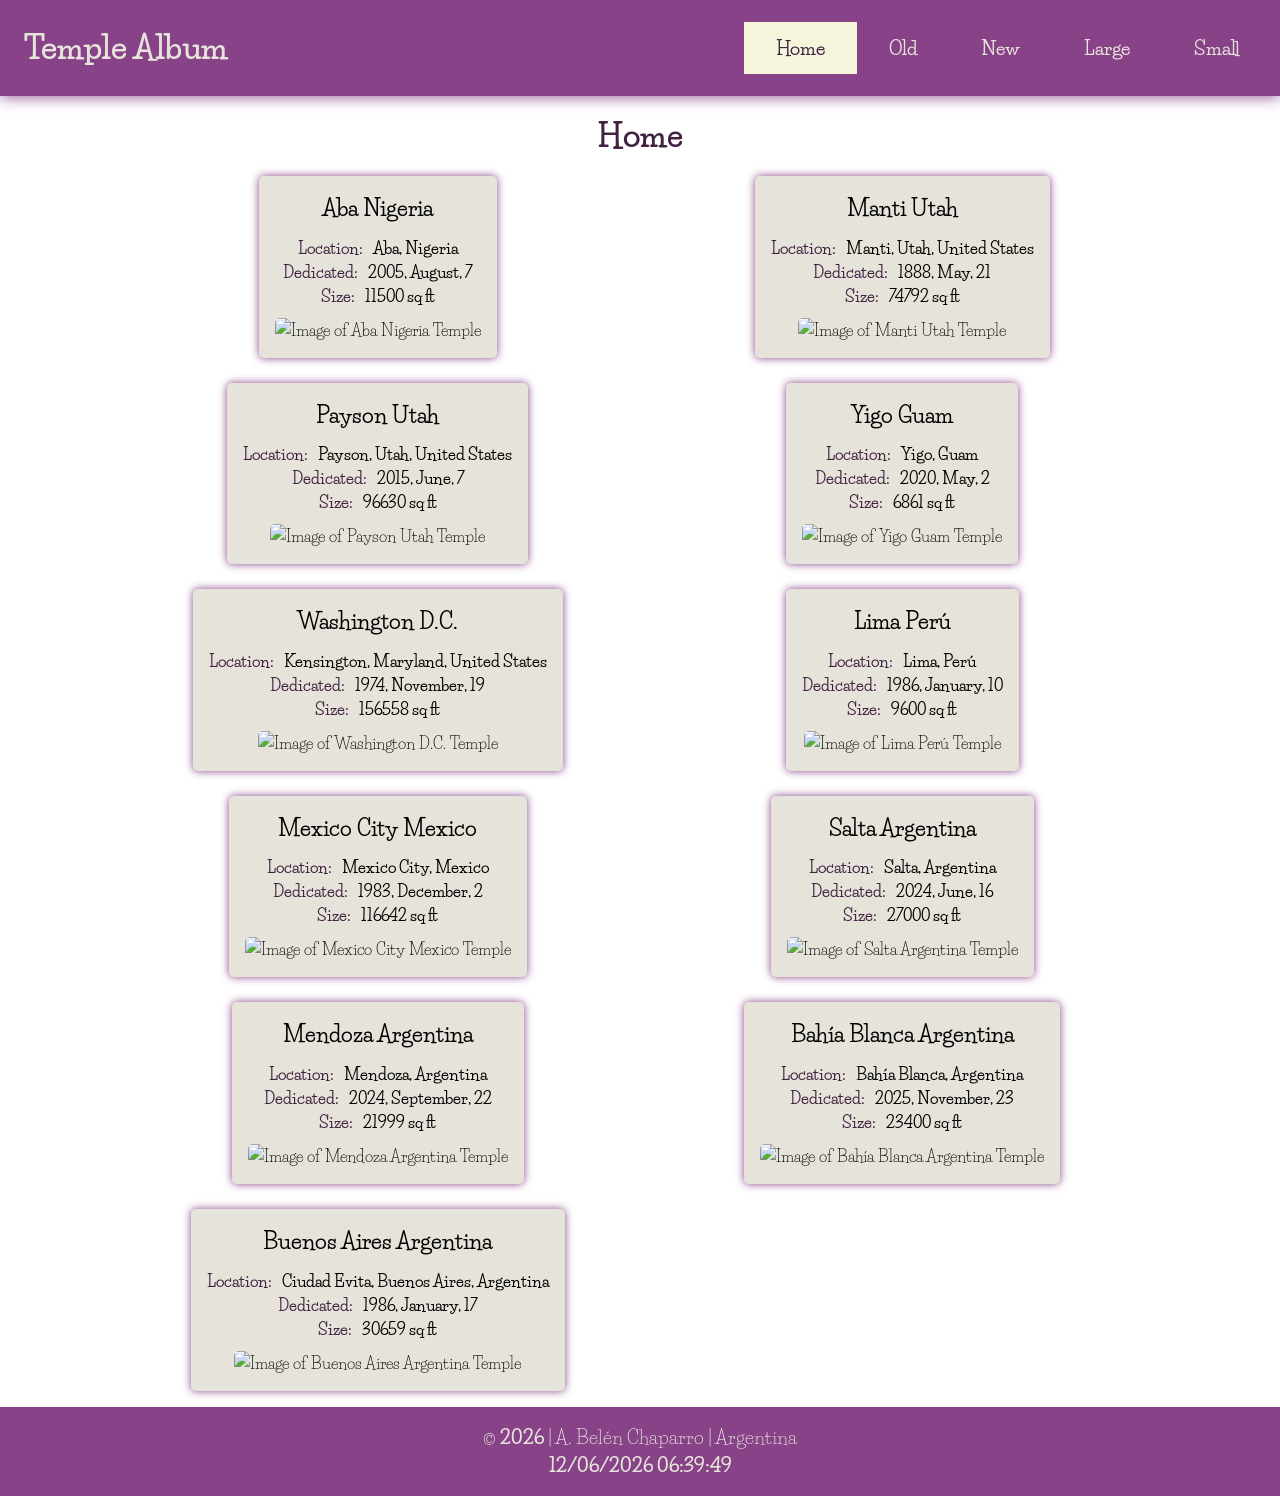
==== filtered-temples.html @ b75d1e2d "w04 picture album enhancement" ====
<!DOCTYPE html>
<html lang="en">
<head>
    <meta charset="UTF-8">
    <meta name="viewport" content="width=device-width, initial-scale=1.0">
    <title>Temple Picture Album</title>

    <meta name="author" content="Belén Chaparro">
    <meta name="description"
        content="Temples picture album page. This page is responsive for both small and larger views, 
        uses a hamburguer menu and responds to user interaction.">
    
    <link rel="stylesheet" href="styles/filtered-temples.css">
    <link rel="stylesheet" href="styles/filtered-temples-large.css">

    <link rel="preconnect" href="https://fonts.googleapis.com">
    <link rel="preconnect" href="https://fonts.gstatic.com" crossorigin>
    <link href="https://fonts.googleapis.com/css2?family=Life+Savers:wght@400;700;800&display=swap" rel="stylesheet">
    <script src="scripts/filtered-temples.js" defer></script>
</head>
<body>
    <header>
        <h1 class="title">Temple Album</h1>
        <button type="button" id="menu" aria-label="Toggle menu"></button>
        <nav>
            <ul class="navigation">
                <li><a href="#" class="active" id="home">Home</a></li>
                <li><a href="#" id="old-temples">Old</a></li>
                <li><a href="#" id="new-temples">New</a></li>
                <li><a href="#" id="large-temples">Large</a></li>
                <li><a href="#" id="small-temples">Small</a></li>
            </ul>
        </nav>
    </header>

    <main>
        <h2>Home</h2>
        <div class="temple-grid"></div>
    </main>
    <footer>
        <p>&copy; <span id="current-year"></span> | A. Belén Chaparro | Argentina</p>
        <p><span id="last-modified"></span></p>
    </footer>
</body>
</html>
---- styles/filtered-temples.css ----
/* Basic reset */
* {
    margin: 0;
    padding: 0;
    box-sizing: border-box;
}

/* Colors */
:root {
    /*--light-text-color: #fcfcfc;*/
    --dark-text-color: #412341;
    --dark-purple-bg: #884288;
    --light-beige: #e6e4da;
    --medium-beige-bg: #f5f5dc;
}

/* Body */
body {
    font-family: "Life Savers", serif;
    line-height: 1.5;
}

/* Header */
header {
    padding: .5rem;
    display: grid;
    background-color: var(--dark-purple-bg);
    margin: 0 auto;
    box-shadow: 0 0 15px var(--dark-purple-bg);
}

.title {
    font-size: 2rem;
    font-weight: 900;
    color: var(--light-beige);
    padding: 1rem;
}

#menu {
    font-size: 1.3rem;
    font-weight: bold;
    padding: 5px;
    border: 0;
    border-radius: 5px;
    background-color: var(--dark-purple-bg);
    color: var(--light-beige);
    display: block;
    position: absolute;
    right: 2rem;
    top: 1.7rem;
}

#menu::before {
    color: var(--light-beige);
    content: "☰";
}

#menu.open::before {
    content: "×";
    color: var(--light-beige);
}
nav {
    display: flex;
}

.navigation {
    display: flex;
    list-style-type: none;
    flex-direction: column;
    width: 100%;
    justify-content: space-around;
}

.navigation a {
    display: none;
    text-decoration: none;
    text-align: center;
    color: var(--light-beige);
    font-size: larger;
    font-weight: bold;
    padding: .7rem;
}

.navigation a:hover {
    color: var(--dark-purple-bg);
    background-color: var(--light-beige);
    text-decoration: overline;
}

.open a {
    display: block;
}

a.active {
    background-color: var(--medium-beige-bg);
    color: var(--dark-text-color);
}


/* Main*/
main {
    max-width: 80%;
    margin: 0 auto; /*centered horizontally*/
}

h2 {
    text-align: center;
    padding: 1rem;
    font-weight: 800;
    color: var(--dark-text-color);
    font-size: 2rem;
}

.temple-grid {
    display: grid;
    grid-gap: 25px;
    grid-template-columns: 1fr;
    margin-bottom: 1rem;
}

.temple-card {
    background-color: var(--light-beige);
    padding: 1rem;
    border-radius: 5px;
    text-align: center;
    box-shadow: 0 0 8px var(--dark-purple-bg);
}

h3 {
    font-size: 1.4rem;
    margin-bottom: 10px;
}

/* Info section of cards */
dl {
    display: grid;
    grid-template-columns: 1fr 1fr;
    gap: 0.5rem 0.6rem;
    align-items: baseline;
}

dt {
    grid-column: 1;
    font-weight: bold;
    text-align: right;
    color: var(--dark-text-color);
}

dd {
    grid-column: 2;
    margin: 0;
    text-align: left;
    font-weight: bolder;
}

figure img{
    max-width: 100%;
    border-radius: 5px;
}

img {
    display: block;
    margin: 10px auto 0 auto;
    max-width: 330px;
    height: auto;
}

/* Footer */
footer {
    font-size: 1.2rem;
    background-color: var(--dark-purple-bg);
    padding: 1rem;
    color: var(--light-beige);
    text-align: center;
    /* position: fixed;
    left: 0;
    bottom: 0;
    width: 100%; */ /* To place footer at the end of the page. */
}

#current-year, 
#last-modified {
    font-weight: 900;
}
---- styles/filtered-temples-large.css ----
/* Medium view */
@media screen and (min-width: 37.5em) { /*600px */

    /* Header*/
    header {
            display: flex;
            align-items: center;
            justify-content: space-between;
    }

    #menu {
        display: none; /* Hide ☰ button */
    }

    .navigation {
        flex-direction: row;
        justify-content: flex-end;
    }

    .navigation a {
        display: block;
        flex: 1 1 100%;
    }

    /* Main */
    .temple-grid {
        grid-template-columns: repeat(auto-fit, minmax(200px, 1fr));
        place-items: center;
        align-items: stretch;
    }

    .temple-card {
        display: flex;
        flex-direction: column;
        align-items: center;
    }

    .temple-card dl{
        grid-template-columns: auto 1fr;
    }

    figure {
        margin-top: auto;
    }

    img {
        width: 100%;
        object-fit: cover;
        margin-bottom: auto;
    }
}

/* Large view */
@media screen and (min-width: 45.625em) { /*1000px */
    .navigation a {
        padding: .7rem 2rem;
    }

    .temple-grid {
        grid-template-columns: repeat(auto-fit, minmax(400px, 1fr));
    }
}
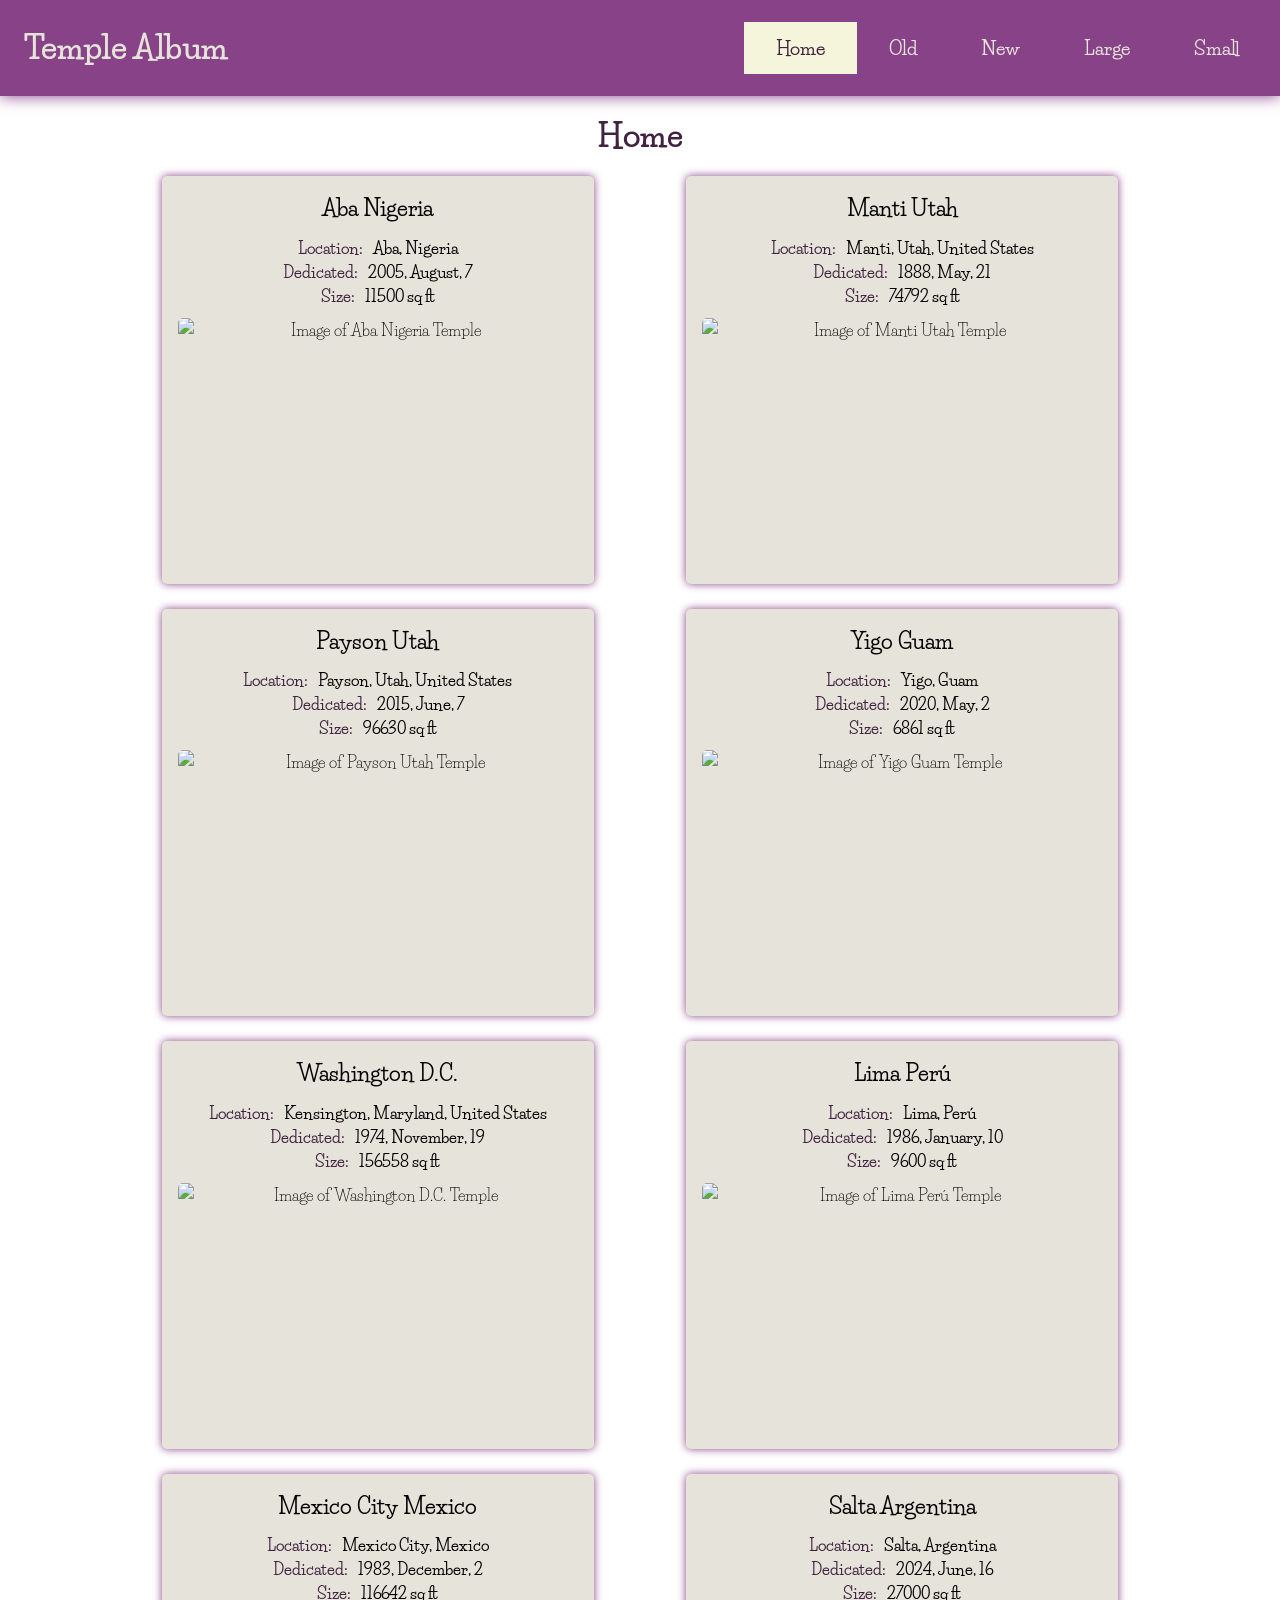
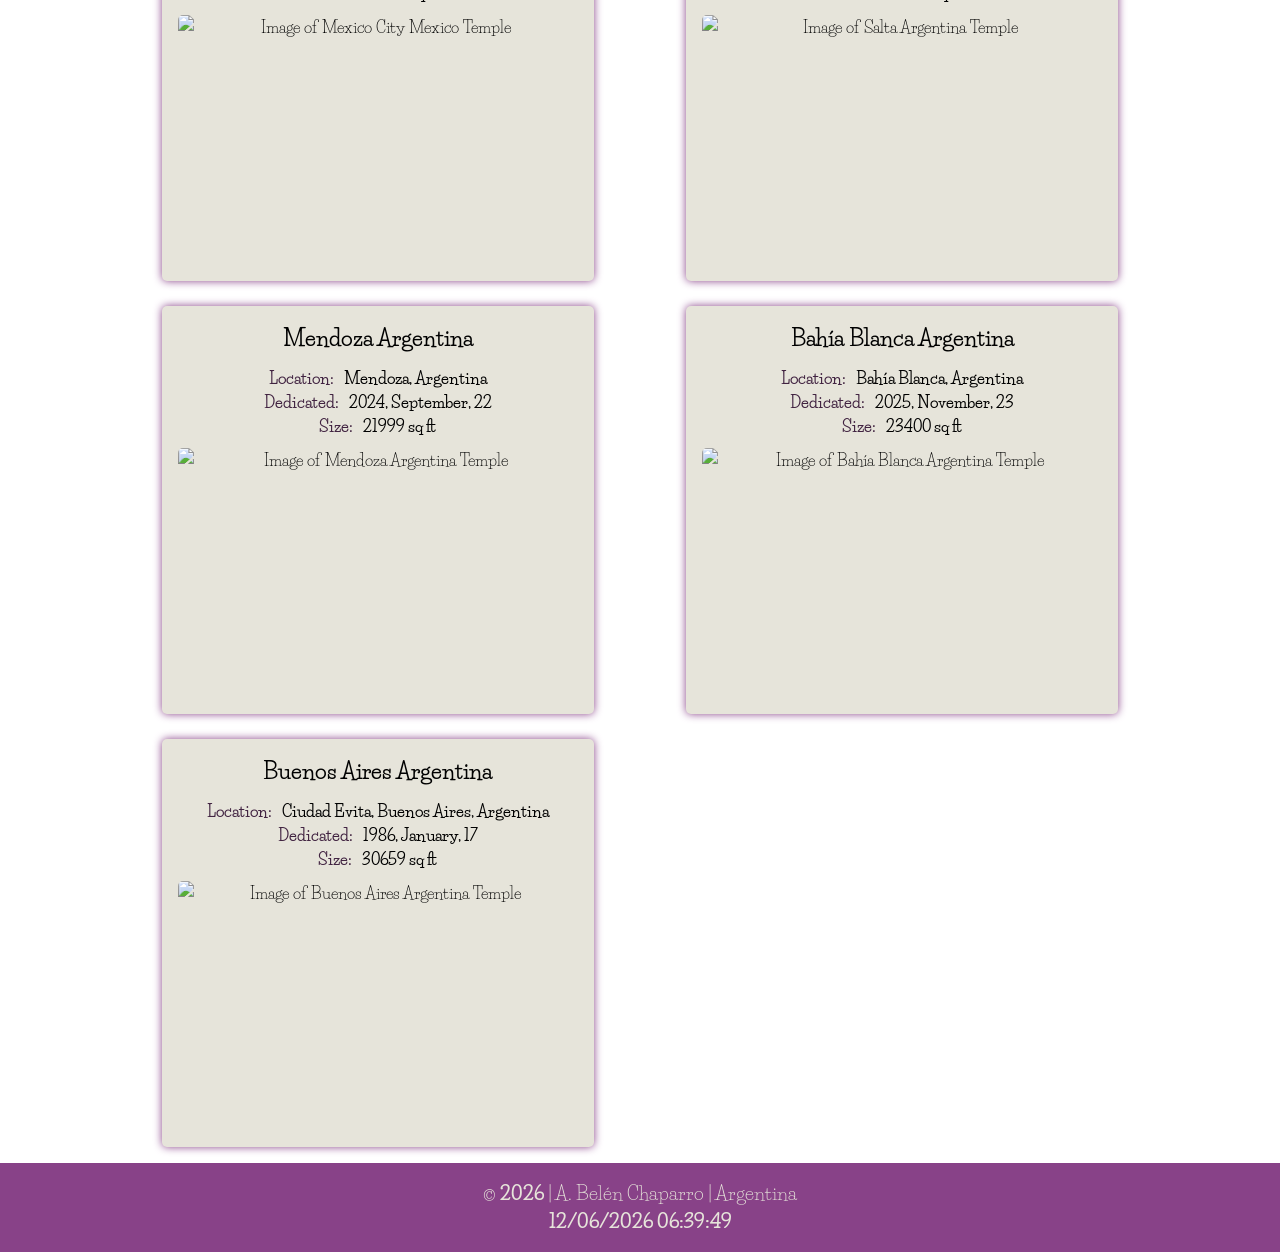
==== commit f161f47b: "removed unused font weight" ====
--- a/filtered-temples.html
+++ b/filtered-temples.html
@@ -15,7 +15,7 @@
 
     <link rel="preconnect" href="https://fonts.googleapis.com">
     <link rel="preconnect" href="https://fonts.gstatic.com" crossorigin>
-    <link href="https://fonts.googleapis.com/css2?family=Life+Savers:wght@400;700;800&display=swap" rel="stylesheet">
+    <link href="https://fonts.googleapis.com/css2?family=Life+Savers:wght@400;700&display=swap" rel="stylesheet">
     <script src="scripts/filtered-temples.js" defer></script>
 </head>
 <body>
--- a/styles/filtered-temples-large.css
+++ b/styles/filtered-temples-large.css
@@ -59,4 +59,9 @@
     .temple-grid {
         grid-template-columns: repeat(auto-fit, minmax(400px, 1fr));
     }
+
+    img {
+        width: 400px;
+        height: 250px;
+    }
 }
